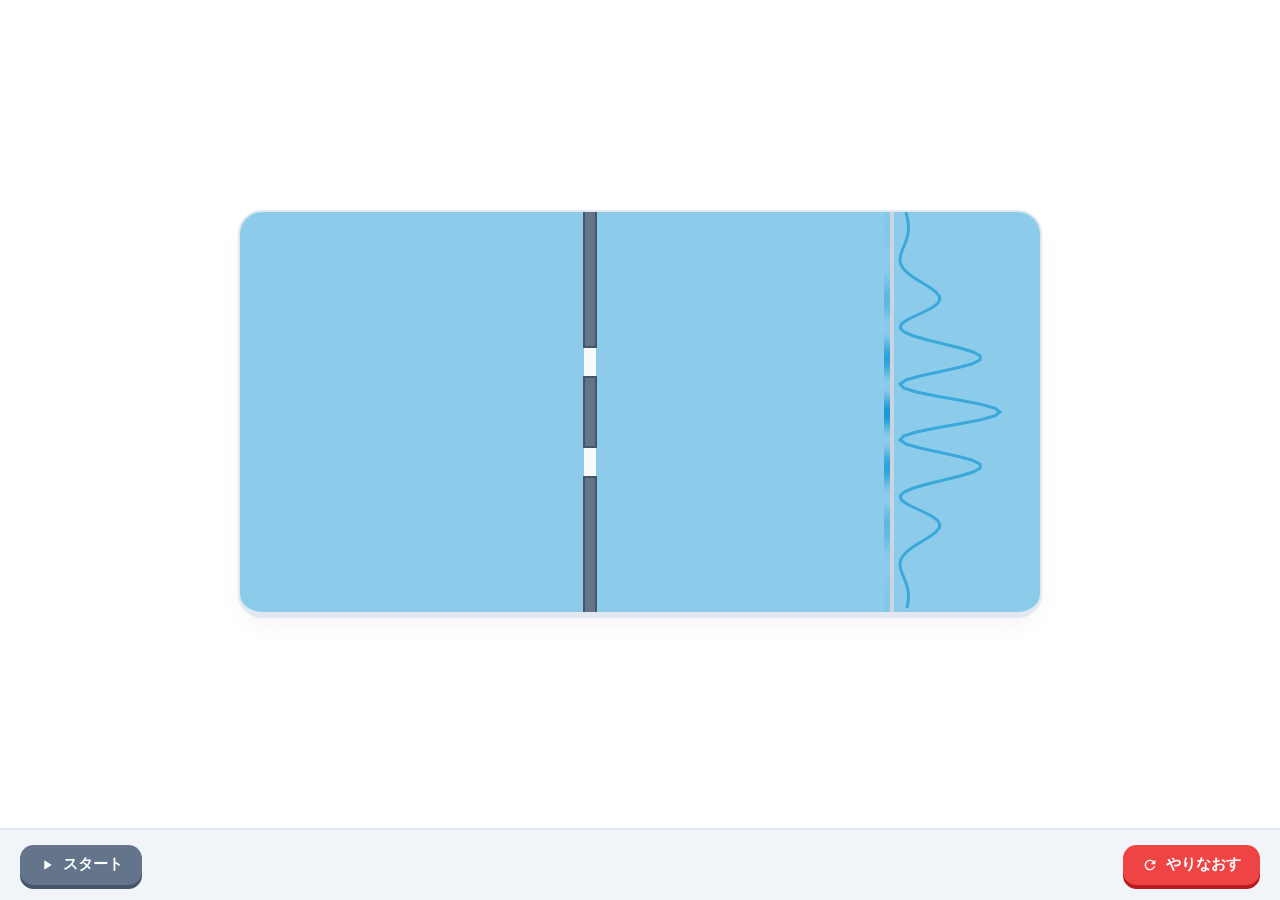
==== sim-wave.html @ a639fa13 "Initial commit for young slit experiment" ====
<!DOCTYPE html>
<html lang="ja">
<head>
    <meta charset="UTF-8">
    <meta name="viewport" content="width=device-width, initial-scale=1.0, user-scalable=no">
    <title>なみ（波動）の実験</title>
    <style>
        * {
            box-sizing: border-box;
            user-select: none;
            -webkit-user-select: none;
        }

        body {
            margin: 0;
            padding: 0;
            background: #ffffff;
            color: #2b3a4a;
            font-family: system-ui, -apple-system, sans-serif;
            display: flex;
            flex-direction: column;
            align-items: center;
            justify-content: space-between;
            height: 100vh;
            overflow: hidden;
            touch-action: none;
        }

        #canvas-container {
            flex-grow: 1;
            width: 100%;
            display: flex;
            align-items: center;
            justify-content: center;
            position: relative;
            padding: 10px;
        }

        canvas {
            display: block;
            background: #f8fafc;
            border: 2px solid #e2e8f0;
            border-bottom-width: 6px;
            border-radius: 1.5rem;
            box-shadow: 0 10px 25px -5px rgba(0, 0, 0, 0.05);
            max-width: 100%;
            max-height: 100%;
        }

        .ui-container {
            width: 100%;
            padding: 15px 20px;
            display: flex;
            justify-content: center;
            align-items: center;
            gap: 15px;
            background: #f1f5f9;
            border-top: 2px solid #e2e8f0;
            z-index: 10;
        }

        /* コントロールボタン：Duolingo風 */
        .btn-duo-sm {
            display: inline-flex;
            align-items: center;
            gap: 0.5rem;
            font-size: 0.95rem;
            font-weight: 800;
            color: #ffffff;
            padding: 0.6rem 1.2rem;
            border-radius: 0.85rem;
            cursor: pointer;
            border: none;
            background-color: var(--btn-color, #00cd9c);
            box-shadow: 0 4px 0 0 var(--btn-shadow, #00a880);
            transition: all 0.1s ease;
            user-select: none;
            text-decoration: none;
        }

        .btn-duo-sm:hover {
            filter: brightness(1.05);
        }

        .btn-duo-sm:active {
            transform: translateY(3px);
            box-shadow: 0 1px 0 0 transparent;
        }

        .btn-duo-sm.playing {
            background-color: #64748b;
            box-shadow: 0 4px 0 0 #475569;
        }

        .btn-duo-sm svg {
            width: 16px;
            height: 16px;
            fill: currentColor;
        }
    </style>
</head>
<body>

    <div id="canvas-container">
        <canvas id="simCanvas"></canvas>
    </div>

    <div class="ui-container">
        <!-- 再生/停止 -->
        <button id="btn-play" class="btn-duo-sm">
            <svg id="icon-play" viewBox="0 0 24 24" style="display:none;">
                <path d="M8 5v14l11-7z" />
            </svg>
            <svg id="icon-pause" viewBox="0 0 24 24">
                <path d="M6 19h4V5H6v14zm8-14v14h4V5h-4z" />
            </svg>
            <span id="btn-play-text">ストップ</span>
        </button>

        <!-- もどす -->
        <button id="btn-reset" class="btn-duo-sm" style="--btn-color: #ef4444; --btn-shadow: #b91c1c; margin-left: auto;">
            <svg viewBox="0 0 24 24">
                <path d="M17.65 6.35C16.2 4.9 14.21 4 12 4c-4.42 0-7.99 3.58-7.99 8s3.57 8 7.99 8c3.73 0 6.84-2.55 7.73-6h-2.08c-.82 2.33-3.04 4-5.65 4-3.31 0-6-2.69-6-6s2.69-6 6-6c1.66 0 3.14.69 4.22 1.78L13 11h7V4l-2.35 2.35z" />
            </svg>
            <span>やりなおす</span>
        </button>
    </div>

    <script>
        const canvas = document.getElementById('simCanvas');
        const ctx = canvas.getContext('2d');
        const btnPlay = document.getElementById('btn-play');
        const btnPlayText = document.getElementById('btn-play-text');
        const btnReset = document.getElementById('btn-reset');
        const iconPlay = document.getElementById('icon-play');
        const iconPause = document.getElementById('icon-pause');

        const CANVAS_WIDTH = 800;
        const CANVAS_HEIGHT = 400;
        canvas.width = CANVAS_WIDTH;
        canvas.height = HEIGHT = CANVAS_HEIGHT;

        const SLIT_X = 350;
        const SCREEN_X = 650;
        const SLIT_Y1 = 150;
        const SLIT_Y2 = 250;
        const SLIT_WIDTH = 30;
        const WAVE_K = 0.35;
        const WAVE_W = 0.15;

        // オフスクリーン・キャンバス（解像度を下げて高速化：sample.jsと同様）
        const offCanvas = document.createElement('canvas');
        offCanvas.width = CANVAS_WIDTH / 2;
        offCanvas.height = CANVAS_HEIGHT / 2;
        const offCtx = offCanvas.getContext('2d');

        let isPlaying = false;
        let time = 0;
        let animationId;

        // 干渉縞の強度計算
        function getInterferenceIntensity(y) {
            const r1 = Math.hypot(SCREEN_X - SLIT_X, y - SLIT_Y1);
            const r2 = Math.hypot(SCREEN_X - SLIT_X, y - SLIT_Y2);
            const phaseDiff = WAVE_K * (r1 - r2);
            const intensity = Math.pow(Math.cos(phaseDiff / 2), 2);
            // 包絡線（中央を明るく、端を暗くする）
            const envelope = Math.exp(-Math.pow((y - CANVAS_HEIGHT / 2) / 120, 2));
            return intensity * envelope;
        }

        // セットアップ（壁とスクリーンの描画）
        function drawSetup(targetCtx) {
            // スリット障壁の描画
            targetCtx.fillStyle = '#64748b'; // スレートグレー
            targetCtx.fillRect(SLIT_X - 6, 0, 12, CANVAS_HEIGHT);
            
            // スリットの切り抜き
            targetCtx.clearRect(SLIT_X - 6, SLIT_Y1 - SLIT_WIDTH / 2, 12, SLIT_WIDTH);
            targetCtx.clearRect(SLIT_X - 6, SLIT_Y2 - SLIT_WIDTH / 2, 12, SLIT_WIDTH);

            // 障壁の輪郭
            targetCtx.strokeStyle = '#475569';
            targetCtx.lineWidth = 2;
            targetCtx.strokeRect(SLIT_X - 6, -2, 12, SLIT_Y1 - SLIT_WIDTH / 2 + 2);
            targetCtx.strokeRect(SLIT_X - 6, SLIT_Y1 + SLIT_WIDTH / 2, 12, (SLIT_Y2 - SLIT_WIDTH / 2) - (SLIT_Y1 + SLIT_WIDTH / 2));
            targetCtx.strokeRect(SLIT_X - 6, SLIT_Y2 + SLIT_WIDTH / 2, 12, CANVAS_HEIGHT - (SLIT_Y2 + SLIT_WIDTH / 2) + 2);

            // スクリーン
            targetCtx.fillStyle = '#cbd5e1';
            targetCtx.fillRect(SCREEN_X, 0, 4, CANVAS_HEIGHT);
        }

        function render() {
            if (isPlaying) {
                time += 2;
            }

            const w = offCanvas.width;
            const h = offCanvas.height;
            const imgData = offCtx.createImageData(w, h);
            const data = imgData.data;

            const scale = 2;
            const sX = SLIT_X / scale;
            const s1y = SLIT_Y1 / scale;
            const s2y = SLIT_Y2 / scale;

            const k = WAVE_K * scale;
            const omega = WAVE_W;

            // 波の先端X座標
            const waveFrontX = (omega / k) * time;

            let i = 0;
            for (let y = 0; y < h; y++) {
                for (let x = 0; x < w; x++) {
                    let val = 0;

                    if (x < sX) {
                        // 左側の入射平面波
                        if (x <= waveFrontX) {
                            val = Math.sin(k * x - omega * time);
                        }
                    } else {
                        // スリットからの回折球面波
                        const r1 = Math.hypot(x - sX, y - s1y);
                        const r2 = Math.hypot(x - sX, y - s2y);

                        let val1 = 0, val2 = 0;
                        if (r1 <= waveFrontX - sX) {
                            val1 = (1 / (1 + r1 * 0.03)) * Math.sin(k * r1 + k * sX - omega * time);
                        }
                        if (r2 <= waveFrontX - sX) {
                            val2 = (1 / (1 + r2 * 0.03)) * Math.sin(k * r2 + k * sX - omega * time);
                        }
                        val = val1 + val2;
                    }

                    // ホワイトモード用のカラーマッピング：
                    // 波の振幅 val (-1.6 〜 1.6) を 0 〜 1.0 に正規化
                    const intensity = (val + 1.6) / 3.2;
                    const clamped = Math.max(0, Math.min(1, intensity));

                    // 白 (#ffffff) から青色 (#1899d6) へのブレンド
                    // R: 255 -> 24
                    // G: 255 -> 153
                    // B: 255 -> 214
                    data[i++] = 255 - (255 - 24) * clamped;
                    data[i++] = 255 - (255 - 153) * clamped;
                    data[i++] = 255 - (255 - 214) * clamped;
                    data[i++] = 255;
                }
            }

            offCtx.putImageData(imgData, 0, 0);
            
            // メインキャンバスへ拡大描画
            ctx.clearRect(0, 0, CANVAS_WIDTH, CANVAS_HEIGHT);
            ctx.drawImage(offCanvas, 0, 0, CANVAS_WIDTH, CANVAS_HEIGHT);
            drawSetup(ctx);

            // 干渉縞の理論グラフ（青色で描画）
            ctx.strokeStyle = 'rgba(24, 153, 214, 0.7)';
            ctx.lineWidth = 3;
            ctx.beginPath();
            for (let y = 0; y < CANVAS_HEIGHT; y += 4) {
                const intensity = getInterferenceIntensity(y);
                const graphX = SCREEN_X + 10 + intensity * 100;
                if (y === 0) ctx.moveTo(graphX, y);
                else ctx.lineTo(graphX, y);
            }
            ctx.stroke();

            // しましま模様のリアルな映像をスクリーン部分に描画
            for (let y = 0; y < CANVAS_HEIGHT; y += 2) {
                const intensity = getInterferenceIntensity(y);
                ctx.fillStyle = '#1899d6';
                ctx.globalAlpha = intensity;
                ctx.fillRect(SCREEN_X - 6, y, 6, 2);
            }
            ctx.globalAlpha = 1.0;

            animationId = requestAnimationFrame(render);
        }

        function setPlayingState(playing) {
            isPlaying = playing;
            if (isPlaying) {
                btnPlay.classList.remove('playing');
                iconPlay.style.display = 'none';
                iconPause.style.display = 'inline';
                btnPlayText.textContent = 'ストップ';
            } else {
                btnPlay.classList.add('playing');
                iconPlay.style.display = 'inline';
                iconPause.style.display = 'none';
                btnPlayText.textContent = 'スタート';
            }
        }

        btnPlay.addEventListener('click', () => {
            setPlayingState(!isPlaying);
        });

        btnReset.addEventListener('click', () => {
            setPlayingState(false);
            time = 0;
            render();
        });

        // 起動
        setPlayingState(false);
        render();
    </script>
</body>
</html>
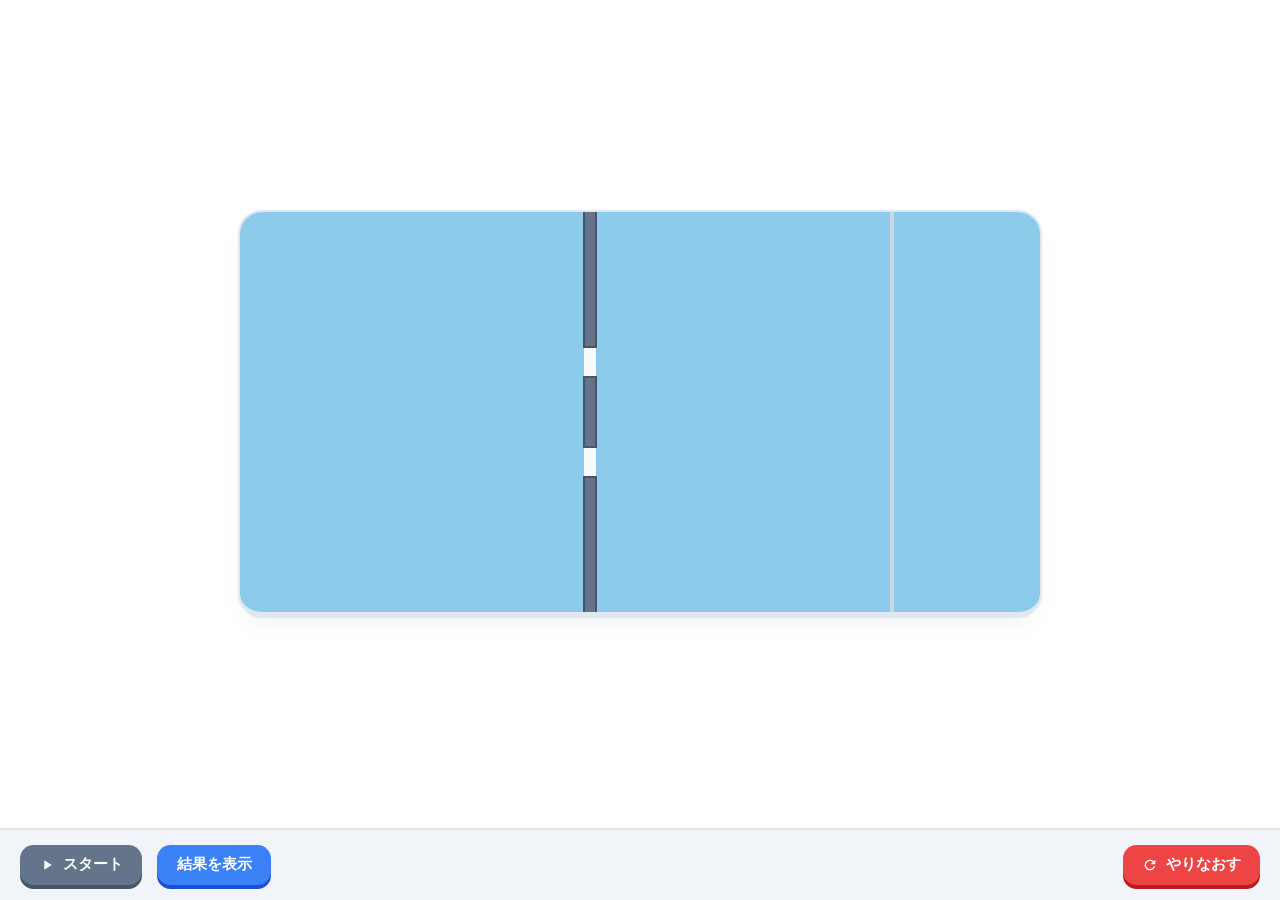
==== commit 1c6c070b: "Update tennis ball metaphor, unify quiz options to 4-choice, and add toggle logic for wave simulatio" ====
--- a/sim-wave.html
+++ b/sim-wave.html
@@ -117,6 +117,11 @@
             <span id="btn-play-text">ストップ</span>
         </button>
 
+        <!-- グラフ表示切り替え -->
+        <button id="btn-toggle-graph" class="btn-duo-sm" style="--btn-color: #3b82f6; --btn-shadow: #1d4ed8;">
+            <span id="btn-toggle-graph-text">結果を表示</span>
+        </button>
+
         <!-- もどす -->
         <button id="btn-reset" class="btn-duo-sm" style="--btn-color: #ef4444; --btn-shadow: #b91c1c; margin-left: auto;">
             <svg viewBox="0 0 24 24">
@@ -134,6 +139,8 @@
         const btnReset = document.getElementById('btn-reset');
         const iconPlay = document.getElementById('icon-play');
         const iconPause = document.getElementById('icon-pause');
+        const btnToggleGraph = document.getElementById('btn-toggle-graph');
+        const btnToggleGraphText = document.getElementById('btn-toggle-graph-text');
 
         const CANVAS_WIDTH = 800;
         const CANVAS_HEIGHT = 400;
@@ -157,6 +164,7 @@
         let isPlaying = false;
         let time = 0;
         let animationId;
+        let showGraph = false; // 初期状態は非表示（ネタバレ防止）
 
         // 干渉縞の強度計算
         function getInterferenceIntensity(y) {
@@ -260,26 +268,28 @@
             ctx.drawImage(offCanvas, 0, 0, CANVAS_WIDTH, CANVAS_HEIGHT);
             drawSetup(ctx);
 
-            // 干渉縞の理論グラフ（青色で描画）
-            ctx.strokeStyle = 'rgba(24, 153, 214, 0.7)';
-            ctx.lineWidth = 3;
-            ctx.beginPath();
-            for (let y = 0; y < CANVAS_HEIGHT; y += 4) {
-                const intensity = getInterferenceIntensity(y);
-                const graphX = SCREEN_X + 10 + intensity * 100;
-                if (y === 0) ctx.moveTo(graphX, y);
-                else ctx.lineTo(graphX, y);
-            }
-            ctx.stroke();
-
-            // しましま模様のリアルな映像をスクリーン部分に描画
-            for (let y = 0; y < CANVAS_HEIGHT; y += 2) {
-                const intensity = getInterferenceIntensity(y);
-                ctx.fillStyle = '#1899d6';
-                ctx.globalAlpha = intensity;
-                ctx.fillRect(SCREEN_X - 6, y, 6, 2);
-            }
-            ctx.globalAlpha = 1.0;
+            if (showGraph) {
+                // 干渉縞の理論グラフ（青色で描画）
+                ctx.strokeStyle = 'rgba(24, 153, 214, 0.7)';
+                ctx.lineWidth = 3;
+                ctx.beginPath();
+                for (let y = 0; y < CANVAS_HEIGHT; y += 4) {
+                    const intensity = getInterferenceIntensity(y);
+                    const graphX = SCREEN_X + 10 + intensity * 100;
+                    if (y === 0) ctx.moveTo(graphX, y);
+                    else ctx.lineTo(graphX, y);
+                }
+                ctx.stroke();
+
+                // しましま模様のリアルな映像をスクリーン部分に描画
+                for (let y = 0; y < CANVAS_HEIGHT; y += 2) {
+                    const intensity = getInterferenceIntensity(y);
+                    ctx.fillStyle = '#1899d6';
+                    ctx.globalAlpha = intensity;
+                    ctx.fillRect(SCREEN_X - 6, y, 6, 2);
+                }
+                ctx.globalAlpha = 1.0;
+            }
 
             animationId = requestAnimationFrame(render);
         }
@@ -303,8 +313,25 @@
             setPlayingState(!isPlaying);
         });
 
+        btnToggleGraph.addEventListener('click', () => {
+            showGraph = !showGraph;
+            if (showGraph) {
+                btnToggleGraphText.textContent = '結果を非表示';
+                btnToggleGraph.style.setProperty('--btn-color', '#64748b');
+                btnToggleGraph.style.setProperty('--btn-shadow', '#475569');
+            } else {
+                btnToggleGraphText.textContent = '結果を表示';
+                btnToggleGraph.style.setProperty('--btn-color', '#3b82f6');
+                btnToggleGraph.style.setProperty('--btn-shadow', '#1d4ed8');
+            }
+        });
+
         btnReset.addEventListener('click', () => {
             setPlayingState(false);
+            showGraph = false;
+            btnToggleGraphText.textContent = '結果を表示';
+            btnToggleGraph.style.setProperty('--btn-color', '#3b82f6');
+            btnToggleGraph.style.setProperty('--btn-shadow', '#1d4ed8');
             time = 0;
             render();
         });
